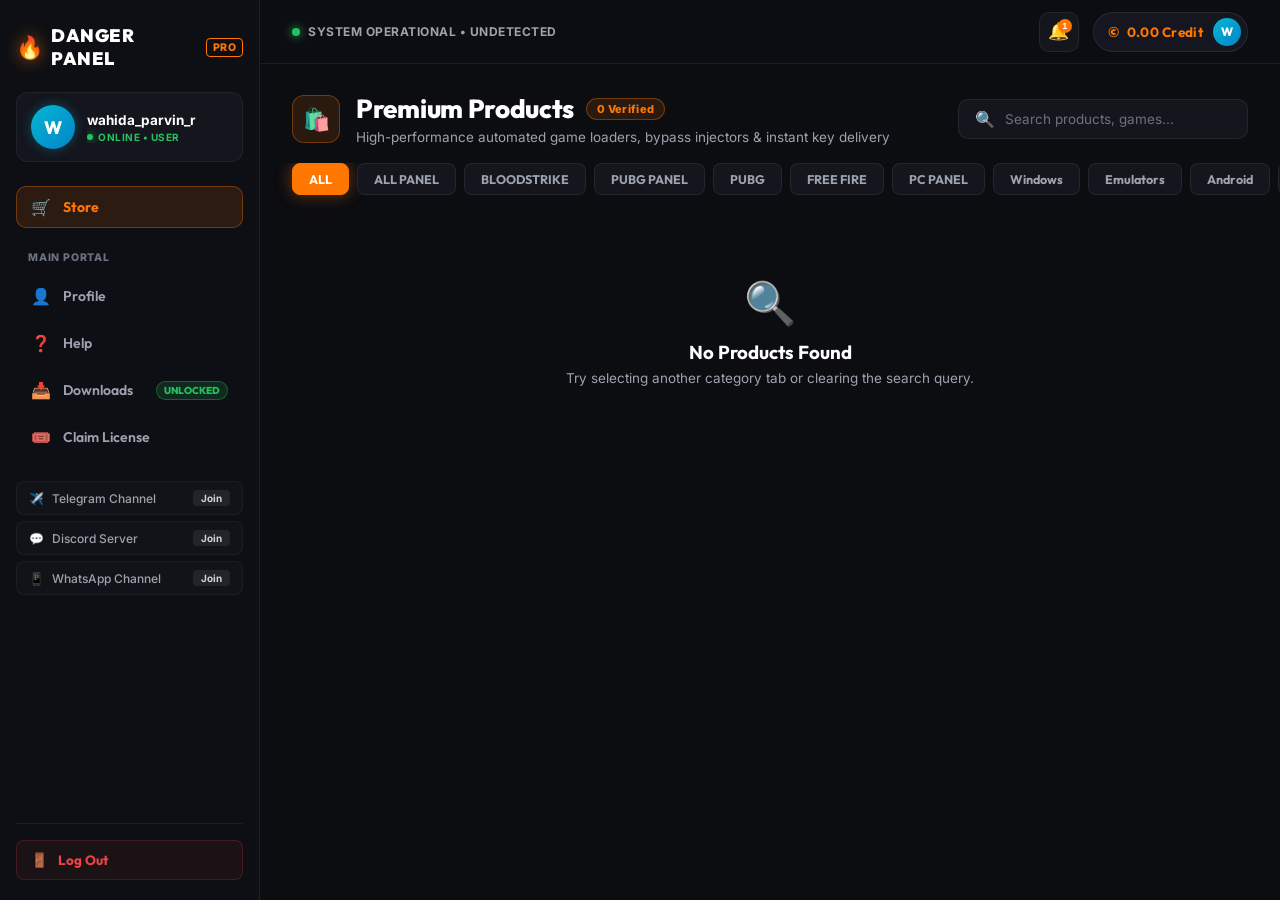
==== index.html @ 07264dce "Add files via upload" ====
<!DOCTYPE html>
<html lang="en">
<head>
  <meta charset="UTF-8">
  <meta name="viewport" content="width=device-width, initial-scale=1.0">
  <title>DANGER PANEL PRO | Premium Game Loaders & Bypass Injectors</title>
  <meta name="description" content="High-performance automated game loaders, bypass injectors & instant key delivery for Blood Strike, PUBG Mobile, Free Fire and Emulators.">
  <link rel="stylesheet" href="style.css">
  <link rel="icon" href="data:image/svg+xml,<svg xmlns='http://www.w3.org/2000/svg' viewBox='0 0 100 100'><text y='.9em' font-size='90'>🔥</text></svg>">
</head>
<body>
  <div class="ambient-glow"></div>

  <!-- MAIN APP WRAPPER -->
  <div class="app-layout">
    <!-- ===================================================
         LEFT SIDEBAR (Screenshot 3: DANGER PANEL PRO)
         =================================================== -->
    <aside class="sidebar-drawer" id="sidebarDrawer">
      <!-- Top Brand Logo -->
      <div class="sidebar-brand-box">
        <div class="sidebar-logo">
          <div class="logo-icon-fire">🔥</div>
          <span class="logo-text">DANGER PANEL</span>
          <span class="logo-badge-pro">PRO</span>
        </div>
        <button class="sidebar-close-btn" id="sidebarCloseBtn" aria-label="Close sidebar">&times;</button>
      </div>

      <!-- User Profile Card (Wahida Parvin) -->
      <div class="sidebar-user-card" id="sidebarUserCard" title="User Account Settings">
        <div class="user-avatar-circle" id="userAvatarCircle">W</div>
        <div class="user-info-text">
          <div class="user-handle" id="userHandle">wahida_parvin_r</div>
          <div class="user-status-pill">
            <span class="online-indicator"></span>
            <span>ONLINE • USER</span>
          </div>
        </div>
      </div>

      <!-- Navigation Links -->
      <nav class="sidebar-nav">
        <button class="nav-item active" id="navStoreBtn">
          <span class="nav-icon">🛒</span>
          <span>Store</span>
        </button>

        <div class="nav-section-title">MAIN PORTAL</div>

        <button class="nav-item" id="navProfileBtn">
          <span class="nav-icon">👤</span>
          <span>Profile</span>
        </button>

        <button class="nav-item" id="navHelpBtn">
          <span class="nav-icon">❓</span>
          <span>Help</span>
        </button>

        <button class="nav-item download-item" id="navDownloadsBtn">
          <span class="nav-icon">📥</span>
          <span>Downloads</span>
          <span class="nav-badge unlocked" id="downloadNavBadge">UNLOCKED</span>
        </button>

        <button class="nav-item" id="navClaimKeyBtn">
          <span class="nav-icon">🎟️</span>
          <span>Claim License</span>
        </button>

        <!-- Social Channels Section (Screenshot 3) -->
        <div class="nav-channels-group">
          <a href="https://t.me/dangerpanel" target="_blank" rel="noopener noreferrer" class="channel-link">
            <div class="channel-info">
              <span class="channel-icon telegram-icon">✈️</span>
              <span>Telegram Channel</span>
            </div>
            <span class="join-badge">Join</span>
          </a>
          <a href="https://discord.gg/dangerpanel" target="_blank" rel="noopener noreferrer" class="channel-link">
            <div class="channel-info">
              <span class="channel-icon discord-icon">💬</span>
              <span>Discord Server</span>
            </div>
            <span class="join-badge">Join</span>
          </a>
          <a href="https://wa.me/dangerpanel" target="_blank" rel="noopener noreferrer" class="channel-link">
            <div class="channel-info">
              <span class="channel-icon whatsapp-icon">📱</span>
              <span>WhatsApp Channel</span>
            </div>
            <span class="join-badge">Join</span>
          </a>
        </div>
      </nav>

      <!-- Sidebar Bottom: Log Out -->
      <div class="sidebar-bottom">
        <button class="logout-btn" id="sidebarLogoutBtn">
          <span class="logout-icon">🚪</span>
          <span>Log Out</span>
        </button>
      </div>
    </aside>

    <!-- Sidebar Overlay for mobile -->
    <div class="sidebar-overlay" id="sidebarOverlay"></div>

    <!-- ===================================================
         MAIN VIEW WRAPPER
         =================================================== -->
    <div class="main-content-wrapper">
      <!-- TOP NAVIGATION BAR -->
      <header class="top-nav-bar">
        <div class="top-left">
          <button class="mobile-toggle-btn" id="sidebarToggleBtn" aria-label="Toggle Navigation">
            <span></span>
            <span></span>
            <span></span>
          </button>
          <div class="header-breadcrumb-tag" id="headerTopTag">
            <span class="live-dot green"></span>
            <span id="headerTopStatus">SYSTEM OPERATIONAL &bull; UNDETECTED</span>
          </div>
        </div>

        <div class="top-right">
          <!-- Notification Bell -->
          <button class="icon-btn notification-btn" id="notificationBtn" title="View Notifications">
            <span class="bell-icon">🔔</span>
            <span class="notif-badge">1</span>
          </button>

          <!-- Credits Wallet Pill (Screenshot 3: © 0 Credit) -->
          <div class="credit-pill" id="creditWalletPill" title="Manage Credits & Wallet">
            <span class="credit-symbol">©</span>
            <span class="credit-amount" id="userCreditAmount">0 Credit</span>
            <div class="credit-avatar" id="creditAvatar">W</div>
          </div>
        </div>
      </header>

      <!-- ===================================================
           VIEW 1: STORE VIEW (Screenshot 3)
           =================================================== -->
      <main class="app-view active" id="storeView">
        <!-- Store Banner Header -->
        <div class="store-header-banner">
          <div class="store-header-left">
            <div class="store-icon-box">🛍️</div>
            <div class="store-header-titles">
              <div class="store-title-row">
                <h1 class="store-heading">Premium Products</h1>
                <span class="verified-count-badge" id="verifiedCountBadge">14 Verified</span>
              </div>
              <p class="store-subtitle">High-performance automated game loaders, bypass injectors & instant key delivery</p>
            </div>
          </div>

          <div class="store-header-right">
            <div class="store-search-bar">
              <span class="search-icon">🔍</span>
              <input type="text" id="searchInput" placeholder="Search products, games..." />
            </div>
          </div>
        </div>

        <!-- Category Tabs Filter -->
        <div class="category-tabs-container">
          <div class="category-tabs" id="categoryTabs">
            <!-- Dynamically populated from JS -->
          </div>
        </div>

        <!-- Products Grid (Screenshot 3) -->
        <div class="products-grid" id="productsGrid">
          <!-- Rendered dynamically -->
        </div>
      </main>

      <!-- ===================================================
           VIEW 2: PRODUCT DETAIL VIEW (Screenshots 1, 2, 4, 5)
           =================================================== -->
      <section class="app-view" id="productDetailView" style="display: none;">
        <!-- Top Breadcrumbs & Back Navigation -->
        <div class="product-top-bar">
          <button class="back-to-products-btn" id="backToProductsBtn">
            <span class="arrow">‹</span> Back to Products
          </button>
          <div class="product-breadcrumbs" id="productBreadcrumbs">
            / ALL PANEL • BLOODSTRIKE / <span class="crumb-active">BLOODSTRIKE PANEL</span>
          </div>
        </div>

        <!-- 2-Column Product Showcase Layout -->
        <div class="product-detail-grid">
          <!-- LEFT COLUMN: Media Showcase & Video Card -->
          <div class="product-left-col">
            <!-- Media Switcher Tabs -->
            <div class="media-tabs-row">
              <button class="media-tab-btn active" id="tabMediaImages">
                <span class="media-tab-icon">📷</span> Images (<span id="mediaImagesCount">1</span>)
              </button>
              <button class="media-tab-btn" id="tabMediaVideo">
                <span class="media-tab-icon">🎥</span> Demo Video (<span id="mediaVideoCount">1</span>)
              </button>
            </div>

            <!-- Main Product Hero Image Card -->
            <div class="product-main-media-card" id="productMediaCard">
              <div class="media-overlay-badges">
                <span class="badge-pill featured" id="detailBadgeFeatured">⭐ FEATURED</span>
                <span class="badge-pill popular" id="detailBadgePopular">🔥 POPULAR</span>
              </div>
              <img id="detailHeroImage" src="" alt="Product Showcase Preview">
            </div>

            <!-- Product Showcase & Demo Video (Screenshot 4) -->
            <div class="showcase-video-card" id="showcaseVideoCard">
              <div class="showcase-header">
                <div class="showcase-title">
                  <span class="cam-icon">🎥</span> Product Showcase &amp; Demo Video
                </div>
                <span class="live-embed-badge">YOUTUBE LIVE EMBED</span>
              </div>

              <div class="video-preview-box" id="videoPreviewBox">
                <img id="videoThumbnailImg" src="" alt="Demo Video Thumbnail">
                <div class="video-overlay-gradient"></div>
                <div class="video-top-meta">
                  <span class="video-badge-title" id="videoBadgeTitle">BLOODSTRIKE PANEL Demo Video</span>
                  <span class="video-hd-badge">HD</span>
                </div>
                <div class="play-btn-wrapper">
                  <div class="play-pulse-circle"></div>
                  <button class="video-play-btn" id="videoPlayBtn" aria-label="Play showcase">
                    <span class="play-triangle"></span>
                  </button>
                  <span class="play-btn-label">Click to Watch Showcase</span>
                </div>
              </div>
            </div>
          </div>

          <!-- RIGHT COLUMN: Details, Stats, and Plan Selector -->
          <div class="product-right-col">
            <div class="product-info-card">
              <!-- Category Tags and VIP Access Badge -->
              <div class="detail-cat-row">
                <div class="detail-cat-tags" id="detailCatTags">
                  <span class="detail-tag-pill">ALL PANEL</span>
                  <span class="detail-tag-pill">BLOODSTRIKE</span>
                </div>
                <span class="vip-access-badge" id="detailVipBadge">⭐ VIP ACCESS</span>
              </div>

              <!-- Product Title -->
              <h1 class="detail-product-title" id="detailProductTitle">
                BLOODSTRIKE <span class="text-orange">PANEL</span>
              </h1>

              <!-- Product Description -->
              <p class="detail-product-desc" id="detailProductDesc">
                ⚡ BLOODSTRIKE PREMIUM PANEL — All-in-one powerful panel with tons of advanced features, Hidden Mode, smooth performance, and an easy-to-use interface. Specially optimized for YouTubers & medium-spec PCs. Get premium performance without unnecessary complexity. 🔥
              </p>

              <!-- Ratings & Purchases -->
              <div class="detail-rating-row">
                <div class="stars-box">
                  <span class="stars">★★★★★</span>
                  <span class="rating-num" id="detailRatingNum">5</span>
                  <span class="reviews-count" id="detailReviewsCount">(0 reviews)</span>
                </div>
                <div class="purchases-box">
                  <span class="user-icon">👥</span>
                  <span id="detailPurchasesCount">0 purchases</span>
                </div>
              </div>

              <!-- 3 Feature Stat Cards (Safety, Updates, Support) -->
              <div class="feature-stats-row">
                <div class="stat-box safety">
                  <div class="stat-icon">🛡️</div>
                  <div class="stat-label">Safety</div>
                  <div class="stat-value green" id="detailSafetyVal">Undetected</div>
                </div>
                <div class="stat-box updates">
                  <div class="stat-icon">🕒</div>
                  <div class="stat-label">Updates</div>
                  <div class="stat-value orange" id="detailUpdatesVal">Daily</div>
                </div>
                <div class="stat-box support">
                  <div class="stat-icon">🎧</div>
                  <div class="stat-label">Support</div>
                  <div class="stat-value orange" id="detailSupportVal">24/7</div>
                </div>
              </div>

              <!-- CHOOSE YOUR PLAN Section -->
              <div class="choose-plan-section">
                <div class="choose-plan-header">
                  <h3 class="plan-header-title">CHOOSE YOUR PLAN</h3>
                  <span class="plan-instant-text">Instant key activation</span>
                </div>

                <!-- Interactive Plan Selection Cards -->
                <div class="plan-cards-list" id="detailPlanCardsList">
                  <!-- Rendered dynamically -->
                </div>

                <!-- Checkout Action CTA -->
                <div class="plan-checkout-action">
                  <button class="buy-plan-main-btn" id="buyPlanMainBtn">
                    <span>⚡</span>
                    <span id="buyPlanBtnText">Buy Selected Plan (Instant Key Delivery)</span>
                  </button>
                </div>
              </div>
            </div>
          </div>
        </div>

        <!-- BOTTOM SECTION: Overview & Features Tabs (Screenshot 5) -->
        <div class="product-bottom-section">
          <div class="bottom-tabs-nav">
            <button class="bottom-tab-btn active" id="tabOverviewBtn">Overview</button>
            <button class="bottom-tab-btn" id="tabFeaturesBtn">Features</button>
          </div>

          <!-- Overview Tab Content -->
          <div class="bottom-tab-content active" id="tabOverviewContent">
            <div class="overview-box">
              <div class="overview-header">
                <span class="info-circle-icon">ℹ</span>
                <span>Product description</span>
              </div>

              <div class="overview-section">
                <div class="overview-bullet-title">• New Question?</div>
                <div class="overview-specs-text" id="overviewSpecsText">
                  Processor: Intel i3-10100,Intel i3-10100F,Ryzen 3 3200G,Ryzen 3 4100 CPU: 4 core RAM: 8GB minimum, 16GB better SSD: 120/240GB
                </div>
              </div>

              <div class="overview-tags-row" id="overviewTagsRow">
                <span class="spec-tag-pill">Undetected</span>
                <span class="spec-tag-pill">Premium</span>
                <span class="spec-tag-pill">Daily updates</span>
                <span class="spec-tag-pill">24/7 support</span>
              </div>

              <div class="tech-specs-container">
                <div class="tech-specs-header">
                  <span class="sliders-icon">🎛</span> Technical Specifications
                </div>
                <div class="compat-box">
                  <div class="compat-left">
                    <span class="check-icon">✔</span> Compatibility
                  </div>
                  <div class="compat-right" id="overviewCompatText">
                    Windows 10/11
                  </div>
                </div>
              </div>
            </div>
          </div>

          <!-- Features Tab Content -->
          <div class="bottom-tab-content" id="tabFeaturesContent" style="display: none;">
            <div class="features-grid-box" id="featuresListContainer">
              <!-- Injected by JavaScript -->
            </div>
          </div>

          <!-- Footer Metadata Bar & Social Sharing -->
          <div class="product-detail-footer">
            <div class="footer-updated-date">
              <span class="cal-icon">📅</span> Last updated: <span id="detailLastUpdated">6/21/2026</span>
            </div>
            <div class="footer-share-box">
              <span class="share-label">Share this product:</span>
              <div class="share-icons-row">
                <button class="share-btn whatsapp" id="shareWhatsapp" title="Share via WhatsApp">💬</button>
                <button class="share-btn telegram" id="shareTelegram" title="Share via Telegram">✈️</button>
                <button class="share-btn x-twitter" id="shareTwitter" title="Share on X">𝕏</button>
                <button class="share-btn facebook" id="shareFacebook" title="Share on Facebook">📘</button>
                <button class="share-btn email" id="shareEmail" title="Share via Email">✉️</button>
              </div>
            </div>
          </div>
        </div>
      </section>

      <!-- ===================================================
           VIEW 3: DOWNLOADS VIEW
           =================================================== -->
      <section class="app-view" id="downloadsView" style="display: none;">
        <div class="downloads-container">
          <div class="downloads-header-row">
            <div>
              <h2 class="view-title">PREMIUM <span class="text-orange">DOWNLOADS</span></h2>
              <p class="view-subtitle">Exclusive verified client files and loaders. Click below to download directly.</p>
            </div>
            <button class="btn-secondary" id="backToStoreFromDlBtn">← Back to Store</button>
          </div>

          <!-- Active License Card -->
          <div class="active-license-banner">
            <div>
              <span class="active-license-badge">● Active License Verified</span>
              <h3 class="active-license-name" id="activeLicenseTitle">BLOODSTRIKE PANEL (Life Time Access)</h3>
              <p class="active-license-key-text" id="activeLicenseDetail">Key: <strong class="key-code">RED-VIP-9999</strong></p>
            </div>
            <button class="btn-primary" id="claimAnotherKeyInDlBtn">Claim Another Key</button>
          </div>

          <!-- 3 Downloads Grid: Emulator, APK, EXE -->
          <div class="download-cards-grid">
            <div class="download-card">
              <div class="download-icon-box">🎮</div>
              <h3 class="download-title">Optimized Emulator</h3>
              <div class="download-meta">
                <span class="download-badge">BYPASS READY</span>
                <span class="download-size" id="emulatorSize">420 MB</span>
                <span class="download-ver" id="emulatorVersion">v5.2.1</span>
              </div>
              <p class="download-desc">High-FPS pre-configured emulator with built-in anti-detection & 120FPS bypass.</p>
              <a href="#" class="btn-primary dl-btn" id="downloadEmulatorBtn">Download Emulator</a>
            </div>

            <div class="download-card">
              <div class="download-icon-box">📱</div>
              <h3 class="download-title">Safe Modded APK</h3>
              <div class="download-meta">
                <span class="download-badge">OBB 54</span>
                <span class="download-size" id="apkSize">85 MB</span>
                <span class="download-ver" id="apkVersion">v1.108.x</span>
              </div>
              <p class="download-desc">Custom anti-ban APK with auto-headshot hook, antenna, and ESP features.</p>
              <a href="#" class="btn-primary dl-btn" id="downloadApkBtn">Download APK</a>
            </div>

            <div class="download-card">
              <div class="download-icon-box">💻</div>
              <h3 class="download-title">External Panel Loader (EXE)</h3>
              <div class="download-meta">
                <span class="download-badge">UNDETECTED</span>
                <span class="download-size" id="exeSize">18 MB</span>
                <span class="download-ver" id="exeVersion">v4.9.0</span>
              </div>
              <p class="download-desc">Undetected external memory injector with Fake Lag, Aimbot, and Stream-Proof ESP.</p>
              <a href="#" class="btn-primary dl-btn" id="downloadExeBtn">Download EXE</a>
            </div>
          </div>
        </div>
      </section>

      <!-- ===================================================
           VIEW 4: USER PROFILE VIEW
           =================================================== -->
      <section class="app-view" id="profileView" style="display: none;">
        <div class="profile-container">
          <h2 class="view-title">USER <span class="text-orange">PROFILE</span></h2>
          <div class="profile-card-full">
            <div class="profile-hero">
              <div class="profile-big-avatar" id="profileBigAvatar">W</div>
              <div class="profile-hero-info">
                <h3 id="profileNameDisplay">wahida_parvin_r</h3>
                <p id="profileEmailDisplay">wahida@dangerpanel.shop</p>
                <div class="profile-pills">
                  <span class="status-tag green">● ONLINE</span>
                  <span class="status-tag orange">USER ACCESS</span>
                </div>
              </div>
            </div>

            <div class="wallet-balance-card">
              <div class="balance-left">
                <span class="balance-label">WALLET BALANCE</span>
                <div class="balance-number" id="profileWalletBalance">0.00 Credits</div>
              </div>
              <button class="btn-primary" id="addCreditsBtn">Top-Up Credits</button>
            </div>

            <div class="profile-licenses-section">
              <h4 class="section-subheading">Active Purchased Licenses</h4>
              <div id="profileLicensesList" class="licenses-list">
                <!-- Injected by JS -->
              </div>
            </div>
          </div>
        </div>
      </section>

      <!-- ===================================================
           VIEW 5: HELP & SUPPORT VIEW
           =================================================== -->
      <section class="app-view" id="helpView" style="display: none;">
        <div class="help-container">
          <h2 class="view-title">HELP &amp; <span class="text-orange">SUPPORT</span></h2>
          <p class="view-subtitle">Need assistance with your panel, injection, or license keys? Reach out 24/7.</p>

          <div class="help-grid">
            <div class="help-card">
              <div class="help-icon">✈️</div>
              <h3>Telegram Support</h3>
              <p>Direct live chat with our support team and instant announcements.</p>
              <a href="https://t.me/dangerpanel" target="_blank" class="btn-primary">Open Telegram</a>
            </div>
            <div class="help-card">
              <div class="help-icon">💬</div>
              <h3>Discord Community</h3>
              <p>Join thousands of verified members, get setup guides, and ticket support.</p>
              <a href="https://discord.gg/dangerpanel" target="_blank" class="btn-primary">Join Discord</a>
            </div>
            <div class="help-card">
              <div class="help-icon">📱</div>
              <h3>WhatsApp Helpdesk</h3>
              <p>Fast payment verification, manual key delivery, and bKash assistance.</p>
              <a href="https://wa.me/dangerpanel" target="_blank" class="btn-primary">Chat on WhatsApp</a>
            </div>
          </div>
        </div>
      </section>
    </div>
  </div>

  <!-- ===================================================
       MODAL: YOUTUBE DEMO VIDEO SHOWCASE MODAL
       =================================================== -->
  <div class="modal-overlay" id="videoShowcaseModal">
    <div class="modal-box video-modal-box">
      <div class="modal-header">
        <div class="modal-title">
          <span>🎥</span>
          <span id="videoModalHeaderTitle">Product Showcase Video</span>
        </div>
        <button class="modal-close-btn" data-close="videoShowcaseModal">&times;</button>
      </div>
      <div class="modal-body video-modal-body">
        <div class="video-embed-frame" id="videoEmbedContainer">
          <iframe id="videoIframe" width="100%" height="420" src="" title="Demo Video" frameborder="0" allow="accelerometer; autoplay; clipboard-write; encrypted-media; gyroscope; picture-in-picture" allowfullscreen></iframe>
        </div>
      </div>
    </div>
  </div>

  <!-- ===================================================
       MODAL: PURCHASE & INSTANT ACTIVATION
       =================================================== -->
  <div class="modal-overlay" id="purchaseModal">
    <div class="modal-box">
      <div class="modal-header">
        <div class="modal-title">
          <span>💳</span>
          <span>Instant Checkout & Key Activation</span>
        </div>
        <button class="modal-close-btn" data-close="purchaseModal">&times;</button>
      </div>
      <div class="modal-body">
        <div class="checkout-summary-card">
          <div class="summary-row">
            <strong id="checkoutProductTitle" class="checkout-prod-name">BLOODSTRIKE PANEL</strong>
            <span id="checkoutPackageDuration" class="checkout-duration-tag">Life Time Access</span>
          </div>
          <div class="checkout-price-display" id="checkoutPriceText">
            60.00 Credits
          </div>
        </div>

        <div class="form-group">
          <label class="form-label">Choose Payment Method</label>
          <div class="payment-methods-grid">
            <label class="payment-choice">
              <input type="radio" name="payMethod" value="bKash" checked>
              <span><strong>bKash</strong> (BD Instant)</span>
            </label>
            <label class="payment-choice">
              <input type="radio" name="payMethod" value="Nagad">
              <span><strong>Nagad</strong> (BD)</span>
            </label>
            <label class="payment-choice">
              <input type="radio" name="payMethod" value="Binance">
              <span><strong>Binance Pay / USDT</strong></span>
            </label>
            <label class="payment-choice">
              <input type="radio" name="payMethod" value="Card">
              <span><strong>Debit / Credit Card</strong></span>
            </label>
          </div>
        </div>

        <p class="instant-delivery-notice">
          ⚡ Upon payment completion, your license key will be generated instantly and downloads unlocked!
        </p>

        <button class="btn-primary confirm-pay-btn" id="confirmPurchaseBtn">
          Confirm Order &amp; Activate License
        </button>
      </div>
    </div>
  </div>

  <!-- ===================================================
       MODAL: CLAIM LICENSE KEY
       =================================================== -->
  <div class="modal-overlay" id="claimKeyModal">
    <div class="modal-box">
      <div class="modal-header">
        <div class="modal-title">
          <span>🎟️</span>
          <span>Redeem License Key</span>
        </div>
        <button class="modal-close-btn" data-close="claimKeyModal">&times;</button>
      </div>
      <div class="modal-body">
        <p class="modal-subtext">
          Enter your license key provided by the store admin or reseller. Unlocks all loader downloads immediately.
        </p>

        <div class="form-group">
          <label class="form-label">License Key Code</label>
          <input type="text" class="form-input key-input-field" id="claimKeyInput" placeholder="e.g. RED-VIP-9999 or DEMO-KEY-1USE">
        </div>

        <div class="tip-box">
          💡 <em>Preloaded test VIP key: <strong class="text-orange">RED-VIP-9999</strong></em>
        </div>

        <button class="btn-primary" id="submitClaimKeyBtn" style="width: 100%;">
          Redeem &amp; Unlock Downloads
        </button>
      </div>
    </div>
  </div>

  <!-- ===================================================
       MODAL: LOGIN / USER SWITCH
       =================================================== -->
  <div class="modal-overlay" id="loginModal">
    <div class="modal-box">
      <div class="modal-header">
        <div class="modal-title">
          <span>👤</span>
          <span>Account Login</span>
        </div>
        <button class="modal-close-btn" data-close="loginModal">&times;</button>
      </div>
      <div class="modal-body">
        <p class="modal-subtext">
          Log in with your username or email to view purchased keys and unlock premium downloads.
        </p>

        <form id="emailLoginForm">
          <div class="form-group">
            <label class="form-label">Username / Gamer Tag</label>
            <input type="text" class="form-input" id="loginNameInput" placeholder="wahida_parvin_r" value="wahida_parvin_r" required>
          </div>
          <div class="form-group">
            <label class="form-label">Email Address</label>
            <input type="email" class="form-input" id="loginEmailInput" placeholder="wahida@dangerpanel.shop" value="wahida@dangerpanel.shop" required>
          </div>
          <button type="submit" class="btn-primary" style="width: 100%;">
            Login / Continue
          </button>
        </form>
      </div>
    </div>
  </div>

  <!-- TOAST NOTIFICATION CONTAINER -->
  <div class="toast-container" id="toastContainer"></div>

  <!-- JAVASCRIPT LOGIC -->
  <script src="app.js"></script>
</body>
</html>
---- style.css ----
/* ===================================================
   DANGER PANEL PRO - CORE DESIGN SYSTEM & THEME
   Carbon Obsidian Gaming / Neon Amber & Orange Glow
   =================================================== */

@import url('https://fonts.googleapis.com/css2?family=Outfit:wght@400;500;600;700;800;900&family=Rajdhani:wght@500;600;700;800&family=Inter:wght@400;500;600;700&display=swap');

:root {
  --bg-main: #0c0d11;
  --bg-sidebar: #0e0f14;
  --bg-card: #13141b;
  --bg-card-hover: #181923;
  --bg-surface: #161722;
  --bg-glass: rgba(19, 20, 27, 0.85);

  --accent-orange: #ff7700;
  --accent-orange-hover: #ff881a;
  --accent-orange-glow: rgba(255, 119, 0, 0.35);
  --accent-orange-gradient: linear-gradient(135deg, #ff8800 0%, #ff5500 100%);

  --accent-green: #22c55e;
  --accent-green-glow: rgba(34, 197, 94, 0.4);
  --accent-gold: #f59e0b;
  --accent-red: #ef4444;

  --border-subtle: rgba(255, 255, 255, 0.07);
  --border-card: rgba(255, 255, 255, 0.09);
  --border-orange: rgba(255, 119, 0, 0.4);
  --border-orange-active: #ff7700;

  --text-main: #ffffff;
  --text-muted: #9ca3af;
  --text-dim: #6b7280;

  --font-heading: 'Outfit', sans-serif;
  --font-tech: 'Rajdhani', sans-serif;
  --font-body: 'Inter', sans-serif;

  --radius-sm: 8px;
  --radius-md: 12px;
  --radius-lg: 16px;
  --radius-pill: 9999px;

  --shadow-card: 0 10px 30px -5px rgba(0, 0, 0, 0.7);
  --shadow-neon: 0 0 20px rgba(255, 119, 0, 0.35);
}

* {
  box-sizing: border-box;
  margin: 0;
  padding: 0;
  -webkit-font-smoothing: antialiased;
}

body {
  background-color: var(--bg-main);
  color: var(--text-main);
  font-family: var(--font-body);
  min-height: 100vh;
  overflow-x: hidden;
  position: relative;
  background-image: 
    radial-gradient(circle at 50% 0%, rgba(255, 119, 0, 0.08) 0%, transparent 60%),
    radial-gradient(circle at 10% 30%, rgba(255, 119, 0, 0.04) 0%, transparent 40%),
    radial-gradient(circle at 90% 80%, rgba(255, 119, 0, 0.05) 0%, transparent 50%),
    radial-gradient(rgba(255, 255, 255, 0.05) 1px, transparent 1px);
  background-size: 100% 100%, 100% 100%, 100% 100%, 28px 28px;
  background-attachment: fixed;
}

.ambient-glow {
  position: fixed;
  top: -100px;
  left: 50%;
  transform: translateX(-50%);
  width: 900px;
  height: 400px;
  background: radial-gradient(ellipse, rgba(255, 119, 0, 0.12) 0%, transparent 70%);
  filter: blur(80px);
  pointer-events: none;
  z-index: 0;
}

/* ===================================================
   APP LAYOUT (Sidebar + Main Content)
   =================================================== */

.app-layout {
  display: flex;
  min-height: 100vh;
  position: relative;
  z-index: 1;
}

/* ===================================================
   LEFT SIDEBAR (Screenshot 3)
   =================================================== */

.sidebar-drawer {
  width: 260px;
  min-width: 260px;
  height: 100vh;
  position: sticky;
  top: 0;
  display: flex;
  flex-direction: column;
  background: var(--bg-sidebar);
  border-right: 1px solid var(--border-subtle);
  padding: 24px 16px 20px;
  z-index: 90;
  overflow-y: auto;
  scrollbar-width: thin;
}

.sidebar-brand-box {
  display: flex;
  align-items: center;
  justify-content: space-between;
  margin-bottom: 22px;
}

.sidebar-logo {
  display: flex;
  align-items: center;
  gap: 8px;
  cursor: pointer;
}

.logo-icon-fire {
  font-size: 22px;
  filter: drop-shadow(0 0 8px rgba(255, 119, 0, 0.6));
}

.logo-text {
  font-family: var(--font-heading);
  font-weight: 900;
  font-size: 18px;
  letter-spacing: 0.5px;
  color: #ffffff;
}

.logo-badge-pro {
  font-size: 10.5px;
  font-weight: 800;
  padding: 2px 6px;
  border-radius: 4px;
  border: 1px solid var(--accent-orange);
  color: var(--accent-orange);
  letter-spacing: 0.5px;
}

.sidebar-close-btn {
  display: none;
  background: transparent;
  border: none;
  color: var(--text-muted);
  font-size: 24px;
  cursor: pointer;
  padding: 4px;
}

/* Sidebar User Card */
.sidebar-user-card {
  background: #14151d;
  border: 1px solid rgba(255, 255, 255, 0.06);
  border-radius: var(--radius-md);
  padding: 12px 14px;
  display: flex;
  align-items: center;
  gap: 12px;
  margin-bottom: 24px;
  cursor: pointer;
  transition: border-color 0.2s ease;
}

.sidebar-user-card:hover {
  border-color: rgba(255, 119, 0, 0.4);
}

.user-avatar-circle {
  width: 44px;
  height: 44px;
  border-radius: 50%;
  background: linear-gradient(135deg, #06b6d4 0%, #0284c7 100%);
  color: #fff;
  display: flex;
  align-items: center;
  justify-content: center;
  font-weight: 800;
  font-size: 18px;
  font-family: var(--font-heading);
  box-shadow: 0 0 12px rgba(6, 182, 212, 0.35);
  flex-shrink: 0;
}

.user-info-text {
  overflow: hidden;
}

.user-handle {
  font-weight: 700;
  font-size: 13.5px;
  color: #ffffff;
  white-space: nowrap;
  overflow: hidden;
  text-overflow: ellipsis;
}

.user-status-pill {
  font-size: 10px;
  font-weight: 700;
  color: var(--accent-green);
  display: flex;
  align-items: center;
  gap: 5px;
  margin-top: 3px;
  letter-spacing: 0.5px;
}

.online-indicator {
  width: 6px;
  height: 6px;
  border-radius: 50%;
  background: var(--accent-green);
  box-shadow: 0 0 8px var(--accent-green);
}

/* Sidebar Navigation Items */
.sidebar-nav {
  display: flex;
  flex-direction: column;
  gap: 5px;
  flex: 1;
}

.nav-item {
  display: flex;
  align-items: center;
  gap: 12px;
  padding: 10px 14px;
  border-radius: 10px;
  font-family: var(--font-heading);
  font-weight: 600;
  font-size: 14px;
  color: var(--text-muted);
  background: transparent;
  border: 1px solid transparent;
  cursor: pointer;
  transition: all 0.2s ease;
  width: 100%;
  text-align: left;
}

.nav-item:hover {
  background: rgba(255, 255, 255, 0.04);
  color: #fff;
}

.nav-item.active {
  background: rgba(255, 119, 0, 0.12);
  border-color: rgba(255, 119, 0, 0.35);
  color: var(--accent-orange);
  font-weight: 700;
}

.nav-item .nav-icon {
  font-size: 16px;
}

.nav-section-title {
  font-size: 10.5px;
  font-weight: 800;
  letter-spacing: 0.8px;
  color: var(--text-dim);
  margin: 18px 0 6px 12px;
  text-transform: uppercase;
}

.nav-badge {
  margin-left: auto;
  font-size: 10px;
  font-weight: 800;
  padding: 2px 7px;
  border-radius: var(--radius-pill);
}

.nav-badge.locked {
  background: rgba(255, 255, 255, 0.08);
  color: var(--text-dim);
}

.nav-badge.unlocked {
  background: rgba(34, 197, 94, 0.15);
  color: var(--accent-green);
  border: 1px solid rgba(34, 197, 94, 0.35);
}

/* Channels */
.nav-channels-group {
  margin-top: 18px;
  display: flex;
  flex-direction: column;
  gap: 6px;
}

.channel-link {
  display: flex;
  align-items: center;
  justify-content: space-between;
  padding: 8px 12px;
  border-radius: 8px;
  background: rgba(255, 255, 255, 0.02);
  border: 1px solid rgba(255, 255, 255, 0.04);
  color: var(--text-muted);
  text-decoration: none;
  font-size: 12px;
  font-weight: 500;
  transition: all 0.2s ease;
}

.channel-link:hover {
  background: rgba(255, 255, 255, 0.06);
  color: #fff;
  border-color: rgba(255, 255, 255, 0.1);
}

.channel-info {
  display: flex;
  align-items: center;
  gap: 8px;
}

.join-badge {
  font-size: 10px;
  font-weight: 700;
  padding: 2px 8px;
  border-radius: 4px;
  background: rgba(255, 255, 255, 0.07);
  color: #d1d5db;
}

/* Sidebar Bottom */
.sidebar-bottom {
  padding-top: 16px;
  border-top: 1px solid var(--border-subtle);
  margin-top: auto;
}

.logout-btn {
  width: 100%;
  padding: 10px 14px;
  display: flex;
  align-items: center;
  gap: 10px;
  background: rgba(239, 68, 68, 0.06);
  border: 1px solid rgba(239, 68, 68, 0.2);
  border-radius: 8px;
  color: #ef4444;
  font-family: var(--font-heading);
  font-weight: 700;
  font-size: 13.5px;
  cursor: pointer;
  transition: all 0.2s ease;
}

.logout-btn:hover {
  background: rgba(239, 68, 68, 0.16);
  border-color: #ef4444;
}

/* ===================================================
   MAIN CONTENT WRAPPER & TOP NAV BAR
   =================================================== */

.main-content-wrapper {
  flex: 1;
  min-width: 0;
  display: flex;
  flex-direction: column;
  background: var(--bg-main);
}

.top-nav-bar {
  height: 64px;
  display: flex;
  align-items: center;
  justify-content: space-between;
  padding: 0 32px;
  border-bottom: 1px solid var(--border-subtle);
  background: rgba(14, 15, 20, 0.7);
  backdrop-filter: blur(14px);
  -webkit-backdrop-filter: blur(14px);
  position: sticky;
  top: 0;
  z-index: 40;
}

.top-left {
  display: flex;
  align-items: center;
  gap: 14px;
}

.mobile-toggle-btn {
  display: none;
  background: rgba(255, 255, 255, 0.05);
  border: 1px solid var(--border-subtle);
  color: #fff;
  width: 38px;
  height: 38px;
  border-radius: 8px;
  flex-direction: column;
  justify-content: center;
  align-items: center;
  gap: 4px;
  cursor: pointer;
}

.mobile-toggle-btn span {
  display: block;
  width: 18px;
  height: 2px;
  background: #fff;
  border-radius: 2px;
}

.header-breadcrumb-tag {
  display: inline-flex;
  align-items: center;
  gap: 8px;
  font-size: 12px;
  font-weight: 700;
  letter-spacing: 0.5px;
  color: var(--text-muted);
}

.live-dot.green {
  width: 8px;
  height: 8px;
  border-radius: 50%;
  background: var(--accent-green);
  box-shadow: 0 0 10px var(--accent-green);
}

.top-right {
  display: flex;
  align-items: center;
  gap: 14px;
}

.notification-btn {
  position: relative;
  width: 40px;
  height: 40px;
  border-radius: 10px;
  background: #14151d;
  border: 1px solid var(--border-subtle);
  color: #fff;
  display: flex;
  align-items: center;
  justify-content: center;
  cursor: pointer;
  font-size: 17px;
  transition: all 0.2s ease;
}

.notification-btn:hover {
  background: #1a1b26;
  border-color: rgba(255, 119, 0, 0.3);
}

.notif-badge {
  position: absolute;
  top: 6px;
  right: 6px;
  width: 14px;
  height: 14px;
  border-radius: 50%;
  background: var(--accent-orange);
  color: #fff;
  font-size: 9px;
  font-weight: 800;
  display: flex;
  align-items: center;
  justify-content: center;
}

/* Credit Wallet Pill (Screenshot 3: © 0 Credit) */
.credit-pill {
  display: flex;
  align-items: center;
  gap: 8px;
  background: #15161f;
  border: 1px solid rgba(255, 255, 255, 0.08);
  border-radius: var(--radius-pill);
  padding: 5px 6px 5px 14px;
  cursor: pointer;
  font-family: var(--font-heading);
  font-weight: 700;
  transition: all 0.2s ease;
}

.credit-pill:hover {
  border-color: var(--accent-orange);
  box-shadow: 0 0 15px rgba(255, 119, 0, 0.25);
}

.credit-symbol {
  color: var(--accent-orange);
  font-size: 14px;
  font-weight: 800;
}

.credit-amount {
  color: var(--accent-orange);
  font-size: 13.5px;
  letter-spacing: 0.3px;
}

.credit-avatar {
  width: 28px;
  height: 28px;
  border-radius: 50%;
  background: linear-gradient(135deg, #06b6d4 0%, #0284c7 100%);
  color: #fff;
  display: flex;
  align-items: center;
  justify-content: center;
  font-size: 12px;
  font-weight: 800;
  margin-left: 2px;
}

/* ===================================================
   VIEW 1: STORE VIEW (Screenshot 3)
   =================================================== */

.store-header-banner {
  display: flex;
  align-items: center;
  justify-content: space-between;
  padding: 28px 32px 18px;
  flex-wrap: wrap;
  gap: 20px;
}

.store-header-left {
  display: flex;
  align-items: center;
  gap: 16px;
}

.store-icon-box {
  width: 48px;
  height: 48px;
  border-radius: 12px;
  background: rgba(255, 119, 0, 0.12);
  border: 1px solid rgba(255, 119, 0, 0.35);
  display: flex;
  align-items: center;
  justify-content: center;
  font-size: 22px;
}

.store-title-row {
  display: flex;
  align-items: center;
  gap: 12px;
}

.store-heading {
  font-family: var(--font-heading);
  font-size: 26px;
  font-weight: 800;
  color: #ffffff;
  letter-spacing: -0.3px;
}

.verified-count-badge {
  font-size: 11px;
  font-weight: 800;
  color: var(--accent-orange);
  background: rgba(255, 119, 0, 0.12);
  border: 1px solid rgba(255, 119, 0, 0.35);
  padding: 3px 10px;
  border-radius: var(--radius-pill);
  letter-spacing: 0.3px;
}

.store-subtitle {
  color: var(--text-muted);
  font-size: 13.5px;
  margin-top: 4px;
}

.store-search-bar {
  display: flex;
  align-items: center;
  gap: 10px;
  background: #14151d;
  border: 1px solid var(--border-subtle);
  border-radius: 10px;
  padding: 9px 16px;
  min-width: 290px;
}

.store-search-bar input {
  background: transparent;
  border: none;
  outline: none;
  color: #fff;
  font-size: 13.5px;
  width: 100%;
  font-family: var(--font-body);
}

.store-search-bar input::placeholder {
  color: var(--text-dim);
}

/* Category Tabs */
.category-tabs-container {
  padding: 0 32px 22px;
  overflow-x: auto;
  scrollbar-width: none;
}

.category-tabs-container::-webkit-scrollbar {
  display: none;
}

.category-tabs {
  display: flex;
  align-items: center;
  gap: 8px;
}

.cat-tab-btn {
  padding: 7px 16px;
  border-radius: 8px;
  background: #14151d;
  border: 1px solid var(--border-subtle);
  color: var(--text-muted);
  font-family: var(--font-heading);
  font-size: 12.5px;
  font-weight: 700;
  cursor: pointer;
  white-space: nowrap;
  transition: all 0.2s ease;
}

.cat-tab-btn:hover {
  color: #fff;
  border-color: rgba(255, 255, 255, 0.18);
  background: #191a24;
}

.cat-tab-btn.active {
  background: var(--accent-orange);
  border-color: var(--accent-orange);
  color: #ffffff;
  box-shadow: 0 0 16px rgba(255, 119, 0, 0.4);
}

/* Products Grid */
.products-grid {
  padding: 0 32px 60px;
  display: grid;
  grid-template-columns: repeat(auto-fill, minmax(330px, 1fr));
  gap: 24px;
}

.product-card {
  background: #13141b;
  border: 1px solid rgba(255, 255, 255, 0.06);
  border-radius: var(--radius-lg);
  overflow: hidden;
  transition: transform 0.25s ease, border-color 0.25s ease, box-shadow 0.25s ease;
  display: flex;
  flex-direction: column;
  position: relative;
}

.product-card:hover {
  transform: translateY(-4px);
  border-color: rgba(255, 119, 0, 0.4);
  box-shadow: 0 12px 32px rgba(0, 0, 0, 0.7), 0 0 20px rgba(255, 119, 0, 0.12);
}

.card-media {
  position: relative;
  width: 100%;
  height: 195px;
  background: #090a0f;
  overflow: hidden;
}

.card-media img {
  width: 100%;
  height: 100%;
  object-fit: cover;
  transition: transform 0.4s ease;
}

.product-card:hover .card-media img {
  transform: scale(1.05);
}

.badge-featured {
  position: absolute;
  top: 12px;
  left: 12px;
  z-index: 2;
  background: rgba(255, 119, 0, 0.2);
  border: 1px solid rgba(255, 119, 0, 0.5);
  color: #ff9d3b;
  padding: 4px 10px;
  border-radius: 6px;
  font-size: 11px;
  font-weight: 800;
  text-transform: uppercase;
  backdrop-filter: blur(8px);
}

.badge-discount {
  position: absolute;
  top: 12px;
  right: 12px;
  z-index: 2;
  background: rgba(239, 68, 68, 0.2);
  border: 1px solid rgba(239, 68, 68, 0.45);
  color: #f87171;
  padding: 4px 8px;
  border-radius: 6px;
  font-size: 10.5px;
  font-weight: 800;
  backdrop-filter: blur(8px);
}

.card-hover-overlay {
  position: absolute;
  inset: 0;
  background: rgba(0, 0, 0, 0.65);
  backdrop-filter: blur(3px);
  opacity: 0;
  display: flex;
  align-items: center;
  justify-content: center;
  transition: opacity 0.25s ease;
  z-index: 3;
}

.product-card:hover .card-hover-overlay {
  opacity: 1;
}

.btn-view-details-hover {
  padding: 8px 18px;
  border-radius: 8px;
  background: var(--accent-orange);
  color: #fff;
  font-family: var(--font-heading);
  font-weight: 700;
  font-size: 13px;
  border: none;
  cursor: pointer;
  box-shadow: 0 4px 14px rgba(255, 119, 0, 0.4);
}

.card-body {
  padding: 20px;
  display: flex;
  flex-direction: column;
  flex: 1;
}

.card-title {
  font-family: var(--font-heading);
  font-size: 19px;
  font-weight: 800;
  color: #ffffff;
  margin-bottom: 6px;
  letter-spacing: -0.2px;
}

.card-snippet {
  font-size: 12.5px;
  color: var(--text-muted);
  line-height: 1.45;
  margin-bottom: 12px;
  display: -webkit-box;
  -webkit-line-clamp: 2;
  -webkit-box-orient: vertical;
  overflow: hidden;
}

.card-rating-row {
  display: flex;
  align-items: center;
  gap: 6px;
  margin-bottom: 12px;
}

.card-rating-stars {
  color: var(--accent-gold);
  font-size: 13px;
  letter-spacing: 1px;
}

.card-rating-count {
  color: var(--text-dim);
  font-size: 11.5px;
  font-weight: 600;
}

.card-category-pills {
  display: flex;
  flex-wrap: wrap;
  gap: 6px;
  margin-bottom: 12px;
}

.cat-pill {
  font-size: 10.5px;
  font-weight: 700;
  padding: 3px 8px;
  border-radius: 4px;
  background: rgba(255, 255, 255, 0.04);
  border: 1px solid rgba(255, 255, 255, 0.08);
  color: #d1d5db;
  text-transform: uppercase;
}

.card-meta-row {
  display: flex;
  align-items: center;
  justify-content: space-between;
  font-size: 11.5px;
  color: var(--text-dim);
  margin-bottom: 14px;
}

.card-access-box {
  background: #171822;
  border: 1px solid rgba(255, 255, 255, 0.05);
  border-radius: 10px;
  padding: 12px 14px;
  margin-bottom: 16px;
}

.access-top {
  display: flex;
  align-items: center;
  justify-content: space-between;
  margin-bottom: 6px;
}

.access-name {
  font-size: 12.5px;
  font-weight: 700;
  color: #fff;
  display: flex;
  align-items: center;
  gap: 5px;
}

.access-tags {
  display: flex;
  gap: 6px;
}

.access-tag {
  font-size: 9.5px;
  font-weight: 700;
  padding: 2px 6px;
  border-radius: 4px;
  background: rgba(255, 255, 255, 0.05);
  color: var(--text-muted);
}

.access-price-row {
  display: flex;
  align-items: baseline;
  gap: 8px;
}

.access-price {
  font-family: var(--font-heading);
  font-size: 19px;
  font-weight: 800;
  color: var(--accent-orange);
}

.access-price-old {
  font-size: 12px;
  text-decoration: line-through;
  color: var(--accent-red);
}

.card-action-btn {
  width: 100%;
  padding: 11px;
  border-radius: 8px;
  background: var(--accent-orange);
  border: none;
  color: #fff;
  font-family: var(--font-heading);
  font-weight: 700;
  font-size: 13.5px;
  cursor: pointer;
  display: flex;
  align-items: center;
  justify-content: center;
  gap: 8px;
  transition: all 0.2s ease;
  box-shadow: 0 4px 14px rgba(255, 119, 0, 0.3);
}

.card-action-btn:hover {
  background: var(--accent-orange-hover);
  box-shadow: 0 6px 20px rgba(255, 119, 0, 0.45);
}

/* ===================================================
   VIEW 2: PRODUCT DETAIL VIEW (Screenshots 1, 2, 4, 5)
   =================================================== */

.product-top-bar {
  display: flex;
  align-items: center;
  gap: 16px;
  padding: 20px 32px;
  flex-wrap: wrap;
}

.back-to-products-btn {
  display: inline-flex;
  align-items: center;
  gap: 8px;
  background: #14151e;
  border: 1px solid var(--border-subtle);
  color: #fff;
  padding: 7px 16px;
  border-radius: 8px;
  font-family: var(--font-heading);
  font-size: 13px;
  font-weight: 700;
  cursor: pointer;
  transition: all 0.2s ease;
}

.back-to-products-btn:hover {
  background: rgba(255, 119, 0, 0.15);
  border-color: var(--accent-orange);
}

.product-breadcrumbs {
  font-size: 13px;
  color: var(--text-dim);
  font-weight: 600;
  letter-spacing: 0.3px;
}

.crumb-active {
  color: var(--accent-orange);
  font-weight: 800;
}

/* 2-Column Product Showcase Layout */
.product-detail-grid {
  padding: 0 32px 30px;
  display: grid;
  grid-template-columns: 1fr 1fr;
  gap: 32px;
}

/* Left Column */
.product-left-col {
  display: flex;
  flex-direction: column;
  gap: 20px;
}

.media-tabs-row {
  display: flex;
  gap: 10px;
}

.media-tab-btn {
  display: flex;
  align-items: center;
  gap: 8px;
  padding: 8px 18px;
  border-radius: 8px;
  background: #14151e;
  border: 1px solid var(--border-subtle);
  color: var(--text-muted);
  font-family: var(--font-heading);
  font-size: 13px;
  font-weight: 700;
  cursor: pointer;
  transition: all 0.2s ease;
}

.media-tab-btn.active {
  background: var(--accent-orange);
  border-color: var(--accent-orange);
  color: #fff;
  box-shadow: 0 0 16px rgba(255, 119, 0, 0.35);
}

.product-main-media-card {
  position: relative;
  border-radius: 16px;
  overflow: hidden;
  border: 1px solid rgba(255, 255, 255, 0.08);
  background: #0e0f14;
  height: 380px;
}

.product-main-media-card img {
  width: 100%;
  height: 100%;
  object-fit: cover;
}

.media-overlay-badges {
  position: absolute;
  top: 16px;
  left: 16px;
  display: flex;
  flex-direction: column;
  gap: 8px;
  z-index: 2;
}

.badge-pill {
  padding: 5px 12px;
  border-radius: 6px;
  font-size: 11px;
  font-weight: 800;
  text-transform: uppercase;
}

.badge-pill.featured {
  background: rgba(245, 158, 11, 0.2);
  border: 1px solid #f59e0b;
  color: #f59e0b;
  backdrop-filter: blur(8px);
}

.badge-pill.popular {
  background: rgba(255, 119, 0, 0.2);
  border: 1px solid var(--accent-orange);
  color: #ff9d3b;
  backdrop-filter: blur(8px);
}

/* Video Showcase Card (Screenshot 4) */
.showcase-video-card {
  background: #14151d;
  border: 1px solid rgba(255, 255, 255, 0.06);
  border-radius: 14px;
  padding: 18px;
}

.showcase-header {
  display: flex;
  align-items: center;
  justify-content: space-between;
  margin-bottom: 14px;
}

.showcase-title {
  font-family: var(--font-heading);
  font-size: 14px;
  font-weight: 700;
  color: #fff;
  display: flex;
  align-items: center;
  gap: 8px;
}

.live-embed-badge {
  font-size: 10px;
  font-weight: 800;
  padding: 3px 8px;
  border-radius: 4px;
  background: rgba(239, 68, 68, 0.15);
  border: 1px solid rgba(239, 68, 68, 0.35);
  color: #ef4444;
}

.video-preview-box {
  position: relative;
  width: 100%;
  height: 220px;
  border-radius: 10px;
  overflow: hidden;
  background: #0a0b0e;
  cursor: pointer;
}

.video-preview-box img {
  width: 100%;
  height: 100%;
  object-fit: cover;
  opacity: 0.8;
  transition: transform 0.3s ease;
}

.video-preview-box:hover img {
  transform: scale(1.03);
}

.video-overlay-gradient {
  position: absolute;
  inset: 0;
  background: radial-gradient(circle, rgba(0,0,0,0.2) 0%, rgba(0,0,0,0.85) 100%);
}

.video-top-meta {
  position: absolute;
  top: 12px;
  left: 14px;
  right: 14px;
  display: flex;
  justify-content: space-between;
  align-items: center;
  z-index: 2;
}

.video-badge-title {
  background: rgba(0,0,0,0.75);
  backdrop-filter: blur(4px);
  padding: 4px 10px;
  border-radius: 4px;
  font-size: 11px;
  font-weight: 700;
  color: #fff;
}

.video-hd-badge {
  background: #ef4444;
  color: #fff;
  font-size: 10px;
  font-weight: 900;
  padding: 2px 6px;
  border-radius: 4px;
}

.play-btn-wrapper {
  position: absolute;
  top: 50%;
  left: 50%;
  transform: translate(-50%, -50%);
  display: flex;
  flex-direction: column;
  align-items: center;
  gap: 10px;
  z-index: 2;
}

.video-play-btn {
  width: 58px;
  height: 58px;
  border-radius: 50%;
  background: var(--accent-orange);
  border: none;
  display: flex;
  align-items: center;
  justify-content: center;
  cursor: pointer;
  box-shadow: 0 0 24px rgba(255, 119, 0, 0.6);
  transition: transform 0.2s ease, background 0.2s ease;
}

.video-play-btn:hover {
  transform: scale(1.1);
  background: var(--accent-orange-hover);
}

.play-triangle {
  width: 0;
  height: 0;
  border-top: 10px solid transparent;
  border-bottom: 10px solid transparent;
  border-left: 17px solid #ffffff;
  margin-left: 4px;
}

.play-btn-label {
  font-size: 12px;
  font-weight: 700;
  color: #ffffff;
  text-shadow: 0 2px 6px rgba(0,0,0,0.9);
}

/* Right Column */
.product-right-col {
  display: flex;
  flex-direction: column;
}

.product-info-card {
  background: #13141b;
  border: 1px solid rgba(255, 255, 255, 0.06);
  border-radius: 16px;
  padding: 26px;
}

.detail-cat-row {
  display: flex;
  align-items: center;
  justify-content: space-between;
  margin-bottom: 14px;
}

.detail-cat-tags {
  display: flex;
  gap: 8px;
}

.detail-tag-pill {
  font-size: 11px;
  font-weight: 800;
  padding: 4px 10px;
  border-radius: 6px;
  background: rgba(255, 255, 255, 0.05);
  border: 1px solid rgba(255, 255, 255, 0.09);
  color: #d1d5db;
  text-transform: uppercase;
}

.vip-access-badge {
  font-size: 11px;
  font-weight: 800;
  padding: 4px 12px;
  border-radius: 6px;
  background: rgba(245, 158, 11, 0.15);
  border: 1px solid rgba(245, 158, 11, 0.4);
  color: #f59e0b;
}

.detail-product-title {
  font-family: var(--font-heading);
  font-size: 32px;
  font-weight: 900;
  color: #ffffff;
  margin-bottom: 12px;
  letter-spacing: -0.4px;
}

.text-orange {
  color: var(--accent-orange);
}

.detail-product-desc {
  font-size: 13.5px;
  color: var(--text-muted);
  line-height: 1.6;
  margin-bottom: 16px;
}

.detail-rating-row {
  display: flex;
  align-items: center;
  justify-content: space-between;
  padding-bottom: 16px;
  border-bottom: 1px solid var(--border-subtle);
  margin-bottom: 16px;
}

.stars-box {
  display: flex;
  align-items: center;
  gap: 6px;
}

.stars-box .stars {
  color: var(--accent-gold);
  font-size: 15px;
}

.rating-num {
  font-weight: 800;
  color: #ffffff;
  font-size: 13.5px;
}

.reviews-count {
  color: var(--text-dim);
  font-size: 12px;
}

.purchases-box {
  display: flex;
  align-items: center;
  gap: 6px;
  color: var(--text-dim);
  font-size: 12.5px;
}

/* 3 Feature Stat Cards */
.feature-stats-row {
  display: grid;
  grid-template-columns: repeat(3, 1fr), gap 12px;
  display: flex;
  gap: 12px;
  margin-bottom: 22px;
}

.stat-box {
  flex: 1;
  background: #171822;
  border: 1px solid rgba(255, 255, 255, 0.05);
  border-radius: 12px;
  padding: 12px 14px;
  display: flex;
  flex-direction: column;
  gap: 4px;
}

.stat-box.safety {
  background: rgba(34, 197, 94, 0.06);
  border-color: rgba(34, 197, 94, 0.2);
}

.stat-icon {
  font-size: 16px;
}

.stat-label {
  font-size: 11px;
  color: var(--text-dim);
  text-transform: uppercase;
  font-weight: 600;
}

.stat-value {
  font-family: var(--font-heading);
  font-size: 14px;
  font-weight: 800;
}

.stat-value.green {
  color: var(--accent-green);
}

.stat-value.orange {
  color: var(--accent-orange);
}

/* CHOOSE YOUR PLAN Section */
.choose-plan-section {
  margin-top: 10px;
}

.choose-plan-header {
  display: flex;
  align-items: center;
  justify-content: space-between;
  margin-bottom: 14px;
}

.plan-header-title {
  font-family: var(--font-heading);
  font-size: 15px;
  font-weight: 800;
  letter-spacing: 0.5px;
  color: #ffffff;
}

.plan-instant-text {
  font-size: 12px;
  color: var(--text-dim);
}

.plan-cards-list {
  display: flex;
  flex-direction: column;
  gap: 10px;
  margin-bottom: 18px;
}

.plan-card-item {
  display: flex;
  align-items: center;
  justify-content: space-between;
  padding: 14px 18px;
  border-radius: 12px;
  background: #161720;
  border: 1px solid rgba(255, 255, 255, 0.07);
  cursor: pointer;
  transition: all 0.2s ease;
}

.plan-card-item:hover {
  border-color: rgba(255, 119, 0, 0.4);
  background: #191a25;
}

.plan-card-item.selected {
  border: 2px solid var(--accent-orange);
  background: #181923;
  box-shadow: 0 0 20px rgba(255, 119, 0, 0.2);
}

.plan-card-left {
  display: flex;
  flex-direction: column;
  gap: 4px;
}

.plan-card-title {
  font-family: var(--font-heading);
  font-size: 16px;
  font-weight: 800;
  color: #ffffff;
}

.plan-card-meta {
  display: flex;
  align-items: center;
  gap: 8px;
}

.plan-pass-badge {
  font-size: 10px;
  font-weight: 800;
  padding: 2px 7px;
  border-radius: 4px;
  background: rgba(255, 119, 0, 0.15);
  border: 1px solid rgba(255, 119, 0, 0.35);
  color: #ff9d3b;
}

.plan-pass-subtitle {
  font-size: 11.5px;
  color: var(--text-dim);
}

.plan-card-price {
  font-family: var(--font-heading);
  font-size: 20px;
  font-weight: 800;
  color: var(--accent-orange);
}

.buy-plan-main-btn {
  width: 100%;
  padding: 14px;
  border-radius: 10px;
  background: var(--accent-orange-gradient);
  border: none;
  color: #fff;
  font-family: var(--font-heading);
  font-size: 15px;
  font-weight: 800;
  letter-spacing: 0.3px;
  cursor: pointer;
  display: flex;
  align-items: center;
  justify-content: center;
  gap: 10px;
  box-shadow: 0 8px 25px rgba(255, 119, 0, 0.4);
  transition: all 0.25s ease;
}

.buy-plan-main-btn:hover {
  transform: translateY(-2px);
  box-shadow: 0 10px 30px rgba(255, 119, 0, 0.55);
}

/* ===================================================
   BOTTOM OVERVIEW & FEATURES (Screenshot 5)
   =================================================== */

.product-bottom-section {
  padding: 0 32px 50px;
}

.bottom-tabs-nav {
  display: flex;
  gap: 10px;
  margin-bottom: 16px;
}

.bottom-tab-btn {
  padding: 9px 24px;
  border-radius: 8px;
  background: #14151e;
  border: 1px solid var(--border-subtle);
  color: var(--text-muted);
  font-family: var(--font-heading);
  font-size: 13.5px;
  font-weight: 700;
  cursor: pointer;
  transition: all 0.2s ease;
}

.bottom-tab-btn:hover {
  color: #fff;
  border-color: rgba(255, 255, 255, 0.18);
}

.bottom-tab-btn.active {
  background: var(--accent-orange);
  border-color: var(--accent-orange);
  color: #fff;
  box-shadow: 0 0 16px rgba(255, 119, 0, 0.3);
}

.overview-box {
  background: #13141b;
  border: 1px solid rgba(255, 255, 255, 0.06);
  border-radius: 14px;
  padding: 24px;
}

.overview-header {
  display: flex;
  align-items: center;
  gap: 8px;
  font-family: var(--font-heading);
  font-size: 15px;
  font-weight: 800;
  color: #ffffff;
  margin-bottom: 14px;
}

.info-circle-icon {
  color: var(--accent-orange);
  font-size: 16px;
}

.overview-bullet-title {
  font-size: 13.5px;
  font-weight: 800;
  color: #ffffff;
  margin-bottom: 6px;
}

.overview-specs-text {
  font-size: 13px;
  color: var(--text-muted);
  line-height: 1.6;
  margin-bottom: 18px;
}

.overview-tags-row {
  display: flex;
  flex-wrap: wrap;
  gap: 10px;
  margin-bottom: 22px;
}

.spec-tag-pill {
  padding: 5px 12px;
  border-radius: 6px;
  background: rgba(255, 119, 0, 0.08);
  border: 1px solid rgba(255, 119, 0, 0.3);
  color: #ff9d3b;
  font-size: 11.5px;
  font-weight: 700;
}

.tech-specs-header {
  font-family: var(--font-heading);
  font-size: 14px;
  font-weight: 800;
  color: #ffffff;
  display: flex;
  align-items: center;
  gap: 8px;
  margin-bottom: 12px;
}

.compat-box {
  display: flex;
  align-items: center;
  justify-content: space-between;
  background: #171822;
  border: 1px solid rgba(255, 255, 255, 0.05);
  border-radius: 8px;
  padding: 12px 18px;
  max-width: 440px;
}

.compat-left {
  font-size: 13px;
  font-weight: 700;
  color: #ffffff;
  display: flex;
  align-items: center;
  gap: 8px;
}

.check-icon {
  color: var(--accent-orange);
  font-weight: 900;
}

.compat-right {
  color: var(--accent-orange);
  font-weight: 800;
  font-size: 13px;
}

.features-grid-box {
  display: grid;
  grid-template-columns: repeat(auto-fit, minmax(280px, 1fr));
  gap: 14px;
  background: #13141b;
  border: 1px solid rgba(255, 255, 255, 0.06);
  border-radius: 14px;
  padding: 24px;
}

.feature-item-row {
  display: flex;
  align-items: center;
  gap: 10px;
  font-size: 13.5px;
  color: #d1d5db;
  font-weight: 600;
  background: #171822;
  padding: 10px 14px;
  border-radius: 8px;
  border: 1px solid rgba(255, 255, 255, 0.04);
}

.feature-item-row .bullet {
  color: var(--accent-green);
  font-weight: 800;
}

.product-detail-footer {
  display: flex;
  align-items: center;
  justify-content: space-between;
  margin-top: 18px;
  padding-top: 18px;
  border-top: 1px solid var(--border-subtle);
  flex-wrap: wrap;
  gap: 12px;
}

.footer-updated-date {
  font-size: 12.5px;
  color: var(--text-dim);
  display: flex;
  align-items: center;
  gap: 6px;
}

.footer-share-box {
  display: flex;
  align-items: center;
  gap: 10px;
}

.share-label {
  font-size: 12px;
  color: var(--text-dim);
}

.share-icons-row {
  display: flex;
  gap: 6px;
}

.share-btn {
  width: 34px;
  height: 34px;
  border-radius: 8px;
  background: #181923;
  border: 1px solid var(--border-subtle);
  color: #d1d5db;
  display: flex;
  align-items: center;
  justify-content: center;
  cursor: pointer;
  transition: all 0.2s ease;
  font-size: 14px;
}

.share-btn:hover {
  background: rgba(255, 119, 0, 0.2);
  border-color: var(--accent-orange);
  transform: scale(1.1);
}

/* ===================================================
   VIEW 3: DOWNLOADS VIEW
   =================================================== */

.downloads-container, .profile-container, .help-container {
  padding: 28px 32px 60px;
}

.view-title {
  font-family: var(--font-heading);
  font-size: 26px;
  font-weight: 800;
  color: #ffffff;
}

.view-subtitle {
  color: var(--text-muted);
  font-size: 13.5px;
  margin-top: 4px;
}

.downloads-header-row {
  display: flex;
  align-items: center;
  justify-content: space-between;
  margin-bottom: 24px;
  flex-wrap: wrap;
  gap: 12px;
}

.active-license-banner {
  background: rgba(255, 119, 0, 0.08);
  border: 1px solid var(--border-orange);
  border-radius: var(--radius-md);
  padding: 16px 20px;
  margin-bottom: 24px;
  display: flex;
  align-items: center;
  justify-content: space-between;
  flex-wrap: wrap;
  gap: 12px;
}

.active-license-badge {
  font-size: 11px;
  text-transform: uppercase;
  letter-spacing: 0.5px;
  color: var(--accent-green);
  font-weight: 800;
}

.active-license-name {
  font-family: var(--font-heading);
  font-size: 18px;
  color: #fff;
  margin-top: 2px;
}

.active-license-key-text {
  font-size: 13px;
  color: var(--text-muted);
  margin-top: 2px;
}

.key-code {
  font-family: monospace;
  color: #ff9d3b;
  letter-spacing: 1px;
}

.download-cards-grid {
  display: grid;
  grid-template-columns: repeat(auto-fit, minmax(280px, 1fr));
  gap: 20px;
}

.download-card {
  background: #13141b;
  border: 1px solid rgba(255, 255, 255, 0.06);
  border-radius: var(--radius-lg);
  padding: 24px;
  display: flex;
  flex-direction: column;
  transition: transform 0.2s ease, border-color 0.2s ease;
}

.download-card:hover {
  transform: translateY(-3px);
  border-color: rgba(255, 119, 0, 0.4);
}

.download-icon-box {
  width: 50px;
  height: 50px;
  border-radius: 12px;
  background: rgba(255, 119, 0, 0.12);
  border: 1px solid rgba(255, 119, 0, 0.35);
  display: flex;
  align-items: center;
  justify-content: center;
  font-size: 24px;
  margin-bottom: 16px;
}

.download-title {
  font-family: var(--font-heading);
  font-size: 18px;
  font-weight: 800;
  color: #fff;
  margin-bottom: 8px;
}

.download-meta {
  display: flex;
  align-items: center;
  gap: 8px;
  margin-bottom: 12px;
}

.download-badge {
  font-size: 10px;
  font-weight: 800;
  padding: 2px 7px;
  border-radius: 4px;
  background: rgba(34, 197, 94, 0.15);
  color: var(--accent-green);
  border: 1px solid rgba(34, 197, 94, 0.35);
}

.download-size, .download-ver {
  font-size: 11.5px;
  color: var(--text-dim);
  font-weight: 600;
}

.download-desc {
  font-size: 13px;
  color: var(--text-muted);
  line-height: 1.45;
  margin-bottom: 18px;
  flex: 1;
}

.dl-btn {
  text-decoration: none;
  text-align: center;
}

/* ===================================================
   VIEW 4: PROFILE VIEW & HELP VIEW
   ================================================== */

.profile-card-full {
  background: #13141b;
  border: 1px solid rgba(255, 255, 255, 0.06);
  border-radius: var(--radius-lg);
  padding: 28px;
  margin-top: 20px;
}

.profile-hero {
  display: flex;
  align-items: center;
  gap: 20px;
  padding-bottom: 24px;
  border-bottom: 1px solid var(--border-subtle);
  margin-bottom: 24px;
}

.profile-big-avatar {
  width: 72px;
  height: 72px;
  border-radius: 50%;
  background: linear-gradient(135deg, #06b6d4 0%, #0284c7 100%);
  color: #fff;
  display: flex;
  align-items: center;
  justify-content: center;
  font-size: 32px;
  font-weight: 900;
  font-family: var(--font-heading);
}

.profile-hero-info h3 {
  font-family: var(--font-heading);
  font-size: 22px;
  font-weight: 800;
  color: #fff;
}

.profile-hero-info p {
  color: var(--text-muted);
  font-size: 13.5px;
  margin-top: 2px;
}

.profile-pills {
  display: flex;
  gap: 8px;
  margin-top: 8px;
}

.status-tag {
  font-size: 10.5px;
  font-weight: 800;
  padding: 2px 8px;
  border-radius: 4px;
}

.status-tag.green {
  background: rgba(34, 197, 94, 0.15);
  color: var(--accent-green);
  border: 1px solid rgba(34, 197, 94, 0.3);
}

.status-tag.orange {
  background: rgba(255, 119, 0, 0.15);
  color: var(--accent-orange);
  border: 1px solid rgba(255, 119, 0, 0.3);
}

.wallet-balance-card {
  background: #171822;
  border: 1px solid rgba(255, 255, 255, 0.06);
  border-radius: var(--radius-md);
  padding: 18px 22px;
  display: flex;
  align-items: center;
  justify-content: space-between;
  margin-bottom: 28px;
}

.balance-label {
  font-size: 11px;
  font-weight: 800;
  color: var(--text-dim);
  letter-spacing: 0.8px;
}

.balance-number {
  font-family: var(--font-heading);
  font-size: 26px;
  font-weight: 900;
  color: var(--accent-orange);
  margin-top: 4px;
}

.section-subheading {
  font-family: var(--font-heading);
  font-size: 16px;
  font-weight: 800;
  color: #fff;
  margin-bottom: 14px;
}

.licenses-list {
  display: flex;
  flex-direction: column;
  gap: 10px;
}

.license-row-item {
  display: flex;
  align-items: center;
  justify-content: space-between;
  background: #171822;
  border: 1px solid rgba(255, 255, 255, 0.05);
  border-radius: 10px;
  padding: 14px 18px;
}

.help-grid {
  display: grid;
  grid-template-columns: repeat(auto-fit, minmax(280px, 1fr));
  gap: 20px;
  margin-top: 24px;
}

.help-card {
  background: #13141b;
  border: 1px solid rgba(255, 255, 255, 0.06);
  border-radius: var(--radius-lg);
  padding: 26px;
  display: flex;
  flex-direction: column;
  gap: 12px;
}

.help-icon {
  font-size: 30px;
}

.help-card h3 {
  font-family: var(--font-heading);
  font-size: 18px;
  font-weight: 800;
  color: #fff;
}

.help-card p {
  font-size: 13px;
  color: var(--text-muted);
  line-height: 1.5;
  flex: 1;
}

/* ===================================================
   MODALS
   =================================================== */

.modal-overlay {
  position: fixed;
  inset: 0;
  background: rgba(0, 0, 0, 0.75);
  backdrop-filter: blur(8px);
  -webkit-backdrop-filter: blur(8px);
  z-index: 200;
  opacity: 0;
  pointer-events: none;
  display: flex;
  align-items: center;
  justify-content: center;
  padding: 20px;
  transition: opacity 0.25s ease;
}

.modal-overlay.active {
  opacity: 1;
  pointer-events: auto;
}

.modal-box {
  background: #13141d;
  border: 1px solid rgba(255, 255, 255, 0.08);
  border-radius: var(--radius-lg);
  box-shadow: 0 25px 60px rgba(0, 0, 0, 0.85);
  width: 100%;
  max-width: 480px;
  overflow: hidden;
  animation: modal-enter 0.3s cubic-bezier(0.16, 1, 0.3, 1);
}

.modal-box.video-modal-box {
  max-width: 760px;
}

@keyframes modal-enter {
  from { transform: scale(0.95); opacity: 0; }
  to { transform: scale(1); opacity: 1; }
}

.modal-header {
  display: flex;
  align-items: center;
  justify-content: space-between;
  padding: 18px 22px;
  border-bottom: 1px solid var(--border-subtle);
}

.modal-title {
  font-family: var(--font-heading);
  font-size: 17px;
  font-weight: 800;
  color: #fff;
  display: flex;
  align-items: center;
  gap: 8px;
}

.modal-close-btn {
  background: transparent;
  border: none;
  color: var(--text-muted);
  font-size: 24px;
  cursor: pointer;
  line-height: 1;
}

.modal-close-btn:hover {
  color: #fff;
}

.modal-body {
  padding: 22px;
}

.modal-subtext {
  font-size: 13px;
  color: var(--text-muted);
  line-height: 1.5;
  margin-bottom: 18px;
}

/* Form Styles */
.form-group {
  margin-bottom: 16px;
}

.form-label {
  display: block;
  font-size: 12px;
  font-weight: 700;
  text-transform: uppercase;
  letter-spacing: 0.5px;
  color: var(--text-muted);
  margin-bottom: 6px;
}

.form-input {
  width: 100%;
  background: #171822;
  border: 1px solid var(--border-subtle);
  border-radius: var(--radius-md);
  padding: 11px 14px;
  color: #fff;
  font-family: var(--font-body);
  font-size: 14px;
  outline: none;
  transition: border-color 0.2s ease;
}

.form-input:focus {
  border-color: var(--accent-orange);
}

.key-input-field {
  text-transform: uppercase;
  font-family: monospace;
  font-size: 16px;
  letter-spacing: 1px;
}

.tip-box {
  background: rgba(255, 119, 0, 0.08);
  border: 1px solid rgba(255, 119, 0, 0.25);
  border-radius: var(--radius-sm);
  padding: 10px 14px;
  font-size: 12px;
  color: var(--text-muted);
  margin-bottom: 18px;
}

.checkout-summary-card {
  background: #171822;
  border: 1px solid rgba(255, 255, 255, 0.06);
  border-radius: var(--radius-md);
  padding: 16px;
  margin-bottom: 18px;
}

.summary-row {
  display: flex;
  justify-content: space-between;
  align-items: center;
  margin-bottom: 6px;
}

.checkout-prod-name {
  font-size: 16px;
  color: #fff;
}

.checkout-duration-tag {
  color: var(--accent-orange);
  font-weight: 700;
  font-size: 13px;
}

.checkout-price-display {
  font-family: var(--font-heading);
  font-size: 24px;
  font-weight: 900;
  color: var(--accent-orange);
}

.payment-methods-grid {
  display: grid;
  grid-template-columns: 1fr 1fr;
  gap: 10px;
}

.payment-choice {
  background: #171822;
  border: 1px solid var(--border-subtle);
  border-radius: var(--radius-md);
  padding: 12px;
  display: flex;
  align-items: center;
  gap: 8px;
  cursor: pointer;
  font-size: 13px;
  color: #fff;
  transition: border-color 0.2s ease;
}

.payment-choice:hover {
  border-color: rgba(255, 119, 0, 0.4);
}

.instant-delivery-notice {
  font-size: 12px;
  color: var(--text-dim);
  margin: 16px 0 18px;
  line-height: 1.4;
}

.btn-primary {
  display: inline-flex;
  align-items: center;
  justify-content: center;
  background: var(--accent-orange-gradient);
  color: #ffffff;
  border: none;
  padding: 12px 20px;
  border-radius: var(--radius-md);
  font-family: var(--font-heading);
  font-size: 14px;
  font-weight: 700;
  cursor: pointer;
  transition: all 0.2s ease;
  box-shadow: 0 4px 14px rgba(255, 119, 0, 0.35);
}

.btn-primary:hover {
  background: linear-gradient(135deg, #ff991a 0%, #ff6600 100%);
  transform: translateY(-2px);
  box-shadow: 0 6px 20px rgba(255, 119, 0, 0.45);
}

.btn-secondary {
  display: inline-flex;
  align-items: center;
  justify-content: center;
  background: rgba(255, 255, 255, 0.05);
  border: 1px solid var(--border-subtle);
  color: #ffffff;
  padding: 10px 18px;
  border-radius: var(--radius-md);
  font-family: var(--font-heading);
  font-size: 13px;
  font-weight: 700;
  cursor: pointer;
  transition: all 0.2s ease;
}

.btn-secondary:hover {
  background: rgba(255, 255, 255, 0.1);
  border-color: rgba(255, 255, 255, 0.2);
}

.confirm-pay-btn {
  width: 100%;
  padding: 14px;
  font-size: 15px;
}

/* Video Embed */
.video-embed-frame {
  width: 100%;
  position: relative;
  background: #000;
}

/* ===================================================
   TOAST NOTIFICATIONS
   =================================================== */

.toast-container {
  position: fixed;
  bottom: 24px;
  right: 24px;
  display: flex;
  flex-direction: column;
  gap: 10px;
  z-index: 300;
}

.toast {
  background: #171822;
  border: 1px solid var(--border-orange);
  border-radius: var(--radius-md);
  padding: 14px 20px;
  color: #ffffff;
  box-shadow: 0 10px 30px rgba(0, 0, 0, 0.7);
  display: flex;
  align-items: center;
  gap: 10px;
  font-size: 13.5px;
  font-weight: 600;
  animation: toast-in 0.3s cubic-bezier(0.16, 1, 0.3, 1);
}

@keyframes toast-in {
  from { transform: translateX(30px); opacity: 0; }
  to { transform: translateX(0); opacity: 1; }
}

/* ===================================================
   RESPONSIVENESS (Mobile & Tablet)
   =================================================== */

@media (max-width: 992px) {
  .sidebar-drawer {
    position: fixed;
    top: 0;
    left: 0;
    bottom: 0;
    z-index: 150;
    transform: translateX(-100%);
    transition: transform 0.3s cubic-bezier(0.16, 1, 0.3, 1);
  }

  .sidebar-drawer.active {
    transform: translateX(0);
  }

  .sidebar-close-btn {
    display: block;
  }

  .sidebar-overlay {
    position: fixed;
    inset: 0;
    background: rgba(0, 0, 0, 0.7);
    backdrop-filter: blur(4px);
    z-index: 140;
    opacity: 0;
    pointer-events: none;
    transition: opacity 0.3s ease;
  }

  .sidebar-overlay.active {
    opacity: 1;
    pointer-events: auto;
  }

  .mobile-toggle-btn {
    display: flex;
  }

  .product-detail-grid {
    grid-template-columns: 1fr;
    gap: 24px;
  }

  .store-header-banner {
    padding: 20px 20px 12px;
  }

  .products-grid {
    padding: 0 20px 50px;
  }

  .product-top-bar, .product-detail-grid, .product-bottom-section, .downloads-container, .profile-container, .help-container {
    padding-left: 20px;
    padding-right: 20px;
  }
}
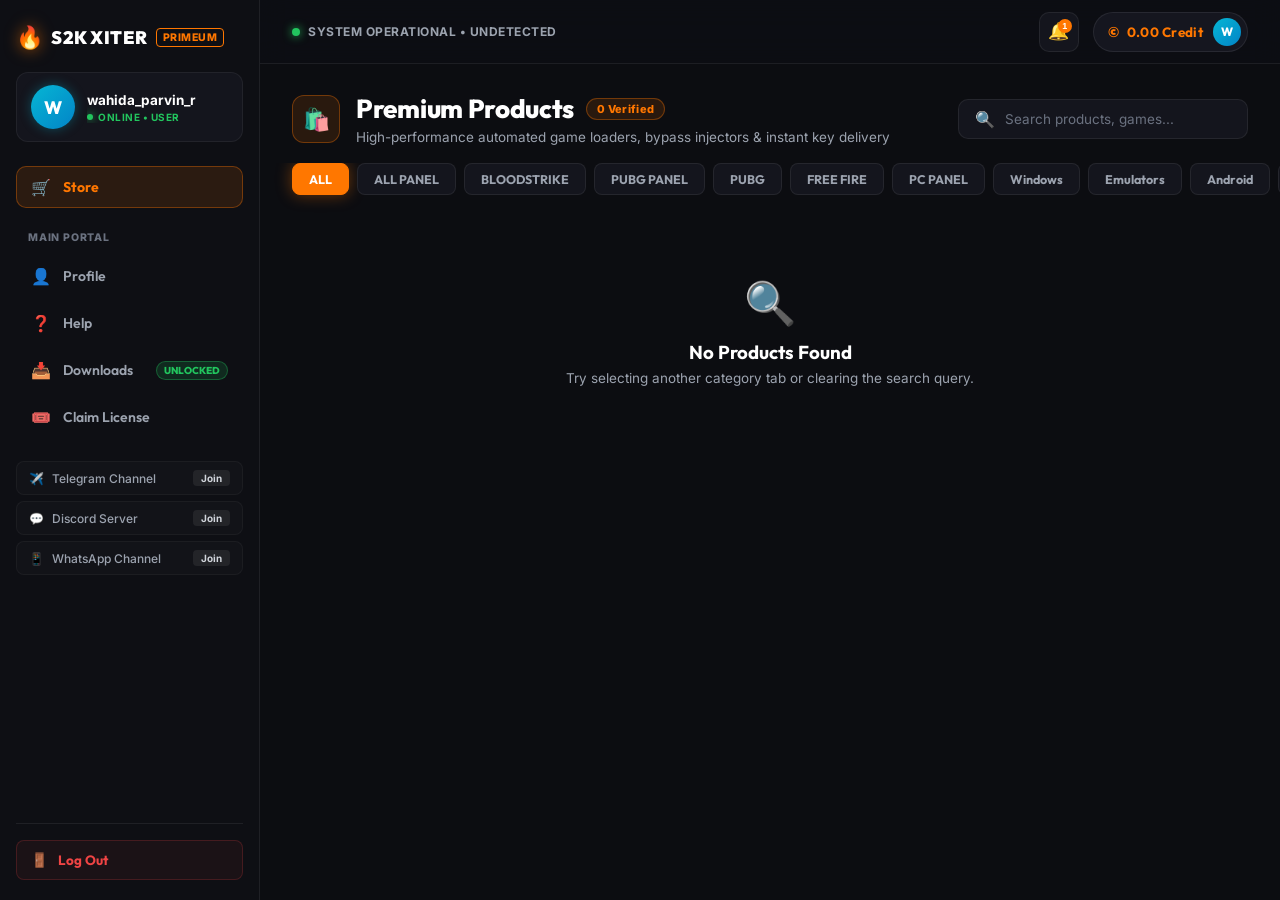
==== commit 24714d6f: "Update index.html" ====
--- a/index.html
+++ b/index.html
@@ -3,7 +3,7 @@
 <head>
   <meta charset="UTF-8">
   <meta name="viewport" content="width=device-width, initial-scale=1.0">
-  <title>DANGER PANEL PRO | Premium Game Loaders & Bypass Injectors</title>
+  <title>S2K XITER | Premium Game Loaders & Bypass Injectors</title>
   <meta name="description" content="High-performance automated game loaders, bypass injectors & instant key delivery for Blood Strike, PUBG Mobile, Free Fire and Emulators.">
   <link rel="stylesheet" href="style.css">
   <link rel="icon" href="data:image/svg+xml,<svg xmlns='http://www.w3.org/2000/svg' viewBox='0 0 100 100'><text y='.9em' font-size='90'>🔥</text></svg>">
@@ -21,8 +21,8 @@
       <div class="sidebar-brand-box">
         <div class="sidebar-logo">
           <div class="logo-icon-fire">🔥</div>
-          <span class="logo-text">DANGER PANEL</span>
-          <span class="logo-badge-pro">PRO</span>
+          <span class="logo-text">S2K XITER</span>
+          <span class="logo-badge-pro">PRIMEUM</span>
         </div>
         <button class="sidebar-close-btn" id="sidebarCloseBtn" aria-label="Close sidebar">&times;</button>
       </div>
